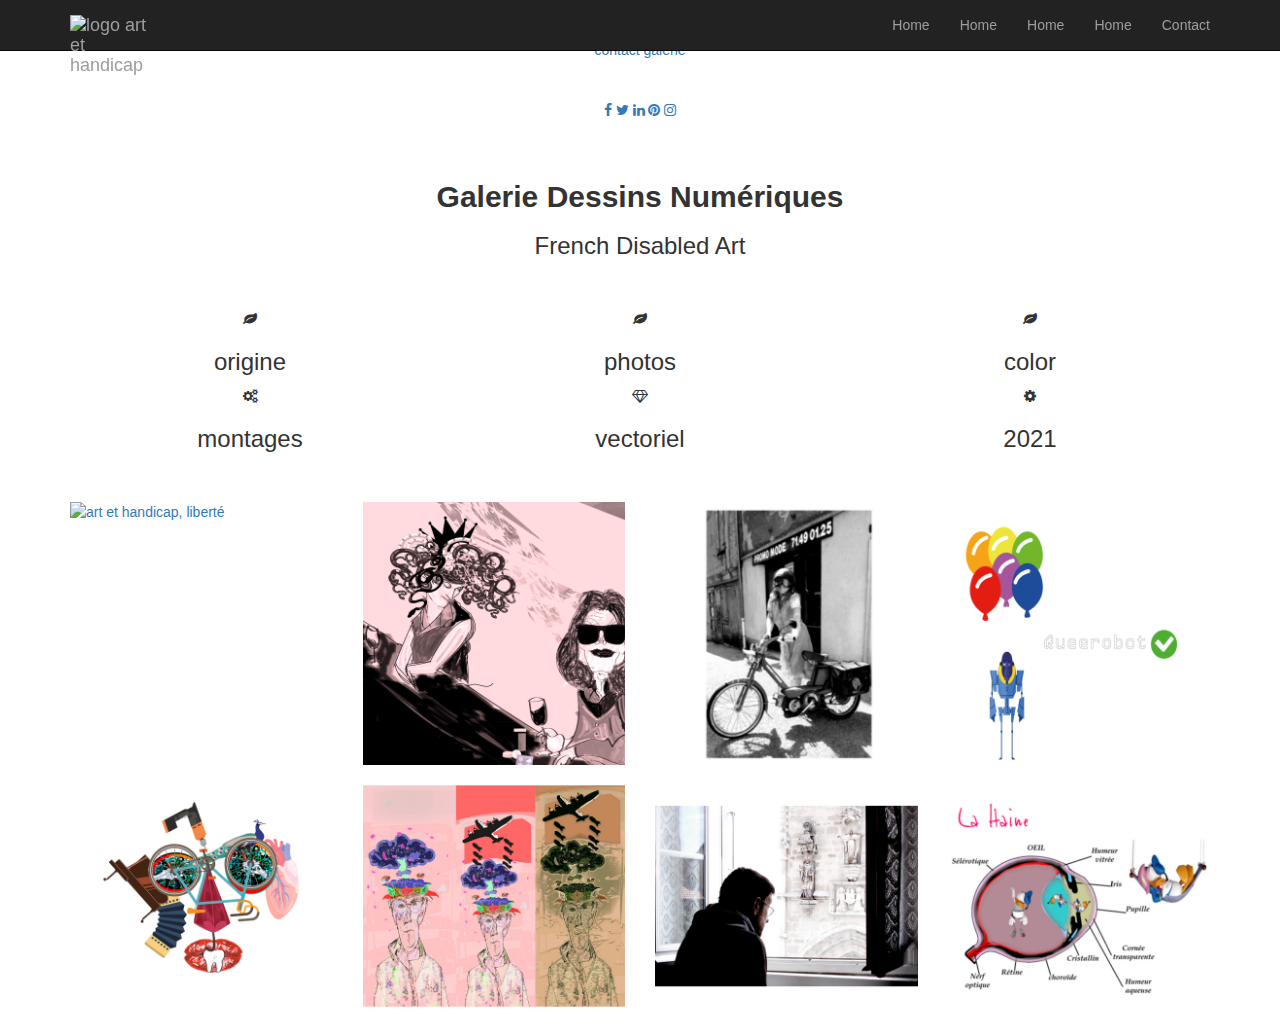
==== home/index.html @ 3c180d7a "first commit" ====
<!DOCTYPE html>
<html lang="fr">
<head>
    <meta charset="UTF-8">
    <meta http-equiv="X-UA-Compatible" content="IE=edge">
    <meta name="viewport" content="width=device-width, initial-scale=1.0">
    <link rel="stylesheet" href="/monWebSiteTeeShirt/css/styles.css">
    <link rel="shortcut icon" href="/monWebSiteTeeShirt/images/tK.png" alt="logo art Handicap">
    <!--font awesome cdn files-->
    <link rel="stylesheet" href="https://cdnjs.cloudflare.com/ajax/libs/font-awesome/4.7.0/css/font-awesome.min.css">
    <!--font awesome cdn files end-->
    <script src="/monWebSiteTeeShirt/js/jquery.ripples-min.js" type='text/javascript' defer></script>
 
    <script src="/monWebSiteTeeShirt/js/main.js" type="text/javascript" defer></script>
    <!-- Latest compiled and minified CSS -->
<link rel="stylesheet" href="https://maxcdn.bootstrapcdn.com/bootstrap/3.4.1/css/bootstrap.min.css">

<!-- jQuery library -->
<script src="https://ajax.googleapis.com/ajax/libs/jquery/3.5.1/jquery.min.js"></script>

<!-- Latest compiled JavaScript -->
<script src="https://maxcdn.bootstrapcdn.com/bootstrap/3.4.1/js/bootstrap.min.js"></script>
    <title>Tee shirt art et Handicap, Accueil</title>
</head>
<body>
    <!--NAVIGATION STARTS-->
    <nav class="navbar navbar-inverse navbar-fixed-top">
        <div class="container">
            <div class="navbar-header">
                <!--responsive button-->
                <button type="button" class="navbar-toggle" data-toggle="collapse" data-target="#navi">
                    <span class="icon-bar"></span>
                    <span class="icon-bar"></span>
                    <span class="icon-bar"></span>
                </button>
                <a href="" class="navbar-brand"><img src="/monWebSiteTeeShirt/images/tK.png" width="80" alt="logo art et handicap"></a>            </div>
            <div class="collapse navbar-collapse" id="navi">
                <!--navigation menus-->
                <ul class="nav navbar-nav navbar-right">
                    <li><a href="">Home</a></li>
                    <li><a href="">Home</a></li>
                    <li><a href="">Home</a></li>
                    <li><a href="">Home</a></li>
                    <li><a href="" class="contact">Contact</a></li>
            
               </ul>
               <!--navigation menus ends-->
            </div>
        </div>
    </nav>
    <!--navigation ends-->

    <!--slider section starts-->
    <section class="slider text-center" id="slider">
        <div class="slider-overlay">
            <div class="slider-content">
                <br>
                <br>
                <div class="text"></div>
                <div class="cta-div">
                    <a href="" class="btn1">contact</a>
                    <a href="" class="btn2">galerie</a>
                </div>
                <br><br>
                <div class="social-networks">
                    <a href="" class="fa fa-facebook"></a>
                    <a href="" class="fa fa-twitter"></a>
                    <a href="" class="fa fa-linkedin"></a>
                    <a href="" class="fa fa-pinterest"></a>
                    <a href="" class="fa fa-instagram"></a>
                </div>
            </div>
        </div>
    </section>
    <!--slider sections ends-->
    <!--Services markups-->
    <br><br>

    <section class="service-area" id="services">
        <div class="container">
            <div class="row">
                <div class="col-xs-12">
                    <div class="section-title text-center">
                        <h2><b>Galerie Dessins Numériques</b></h2>
                        <h3>
                            French Disabled Art
                        </h3>
                    </div>
                </div>
            </div><br><br>
            <div class="row" >
                <div class="col-md-4 col-sm-6 col-xs-12">
                    <div class="service-wrap text-center" >
                        <div class="service-icon">
                            <i class="fa fa-leaf"></i>
                        </div>
                        <h3>origine</h3>
                       
                    </div>
                </div>
                <div class="col-md-4 col-sm-6 col-xs-12">
                    <div class="service-wrap text-center" >
                        <div class="service-icon">
                            <i class="fa fa-leaf"></i>
                        </div>
                        <h3>photos</h3>
                       
                    </div>
                </div>
                <div class="col-md-4 col-sm-6 col-xs-12">
                    <div class="service-wrap text-center">
                        <div class="service-icon">
                            <i class="fa fa-leaf"></i>
                        </div>
                        <h3>color</h3>
                       
                    </div>
                </div>
            </div>
            <div class="row">
                <div class="col-md-4 col-sm-6 col-xs-12">
                    <div class="service-wrap text-center">
                        <div class="service-icon">
                            <i class="fa fa-cogs"></i>
                        </div>
                        <h3>montages</h3>
                        
                    </div>
                </div>
                <div class="col-md-4 col-sm-6 col-xs-12">
                    <div class="service-wrap text-center">
                        <div class="service-icon">
                            <i class="fa fa-diamond"></i>
                        </div>
                        <h3>vectoriel</h3>
                    
                    </div>
                </div>
                <div class="col-md-4 col-sm-6 col-xs-12">
                    <div class="service-wrap text-center">
                        <div class="service-icon">
                            <i class="fa fa-cog"></i>
                        </div>
                        <h3>2021</h3>
                   
                    </div>
                </div>
            </div>
        </div>
    </section>

<!--works markups-->
<br><br>
    <section class="work" id="works">
        <div class="container">
            <div class="row">
                <div class="col-md-3 col-sm-3  col-xs-3">
                    <div class="img-wrapper">
                        <a href="/monWebSiteTeeShirt/images/artHandicapLiberte.png">
                            <img src="/monWebSiteTeeShirt/images/artHandicapLiberte.png" class="img-responsive" alt="art et handicap, liberté">
                        </a>
                    </div>

                </div>
                <div class="col-md-3 col-sm-3  col-xs-3">
                    <div class="img-wrapper">
                        <a href="/images/nouveaux2021/artHandicapDiana.png">
                            <img src="/images/nouveaux2021/artHandicapDiana.png" class="img-responsive" alt="art et handicap, liberté">
                        </a>
                    </div>

                </div>
                <div class="col-md-3 col-sm-3  col-xs-3">
                    
                    <div class="img-wrapper">
                        <a href="/images/artHandicapConcoursMaurs.png">
                            <img src="/images/artHandicapConcoursMaurs.png" class="img-responsive" alt="art et handicap, liberté">
                        </a>
                    </div>
                </div>
                <div class="col-md-3 col-sm-3  col-xs-3">
                    <div class="img-wrapper">
                        <a href="/images/QUEEROBOT/artHandicapQueerRobot.png">
                            <img src="/images/QUEEROBOT/artHandicapQueerRobot.png" class="img-responsive" alt="art et handicap, liberté">
                        </a>
                    </div>

                </div>
            </div>
            <div class="row">
                <div class="col-md-3 col-sm-3  col-xs-3">
                    <div class="img-wrapper">
                        <a href="/images/artHandicapIdentite.png">
                            <img src="/images/artHandicapIdentite.png" class="img-responsive" alt="art et handicap, liberté">
                        </a>
                    </div>

                </div>
                <div class="col-md-3 col-sm-3  col-xs-3">
                    <div class="img-wrapper">
                        <a href="/images/nouveaux2021/artHandicapRumsfield.png">
                            <img src="/images/nouveaux2021/artHandicapRumsfield.png" class="img-responsive" alt="art et handicap, liberté">
                        </a>
                    </div>

                </div>
                <div class="col-md-3 col-sm-3  col-xs-3">
                    
                    <div class="img-wrapper">
                        <a href="/images/artHandicapConcoursMaursMeditation.png">
                            <img src="/images/artHandicapConcoursMaursMeditation.png" class="img-responsive" alt="art et handicap, liberté">
                        </a>
                    </div>
                </div>
                <div class="col-md-3 col-sm-3  col-xs-3">
                    <div class="img-wrapper">
                        <a href="/images/lahaine/artHandicapLaHaine.png">
                            <img src="/images/lahaine/artHandicapLaHaine.png" class="img-responsive" alt="art et handicap, liberté">
                        </a>
                    </div>

                </div>
            </div>
        </div>
    </section>



    <script src="/monWebSiteTeeShirt/js/typed.min.js" type="text/javascript" ></script>

</body>
</html>
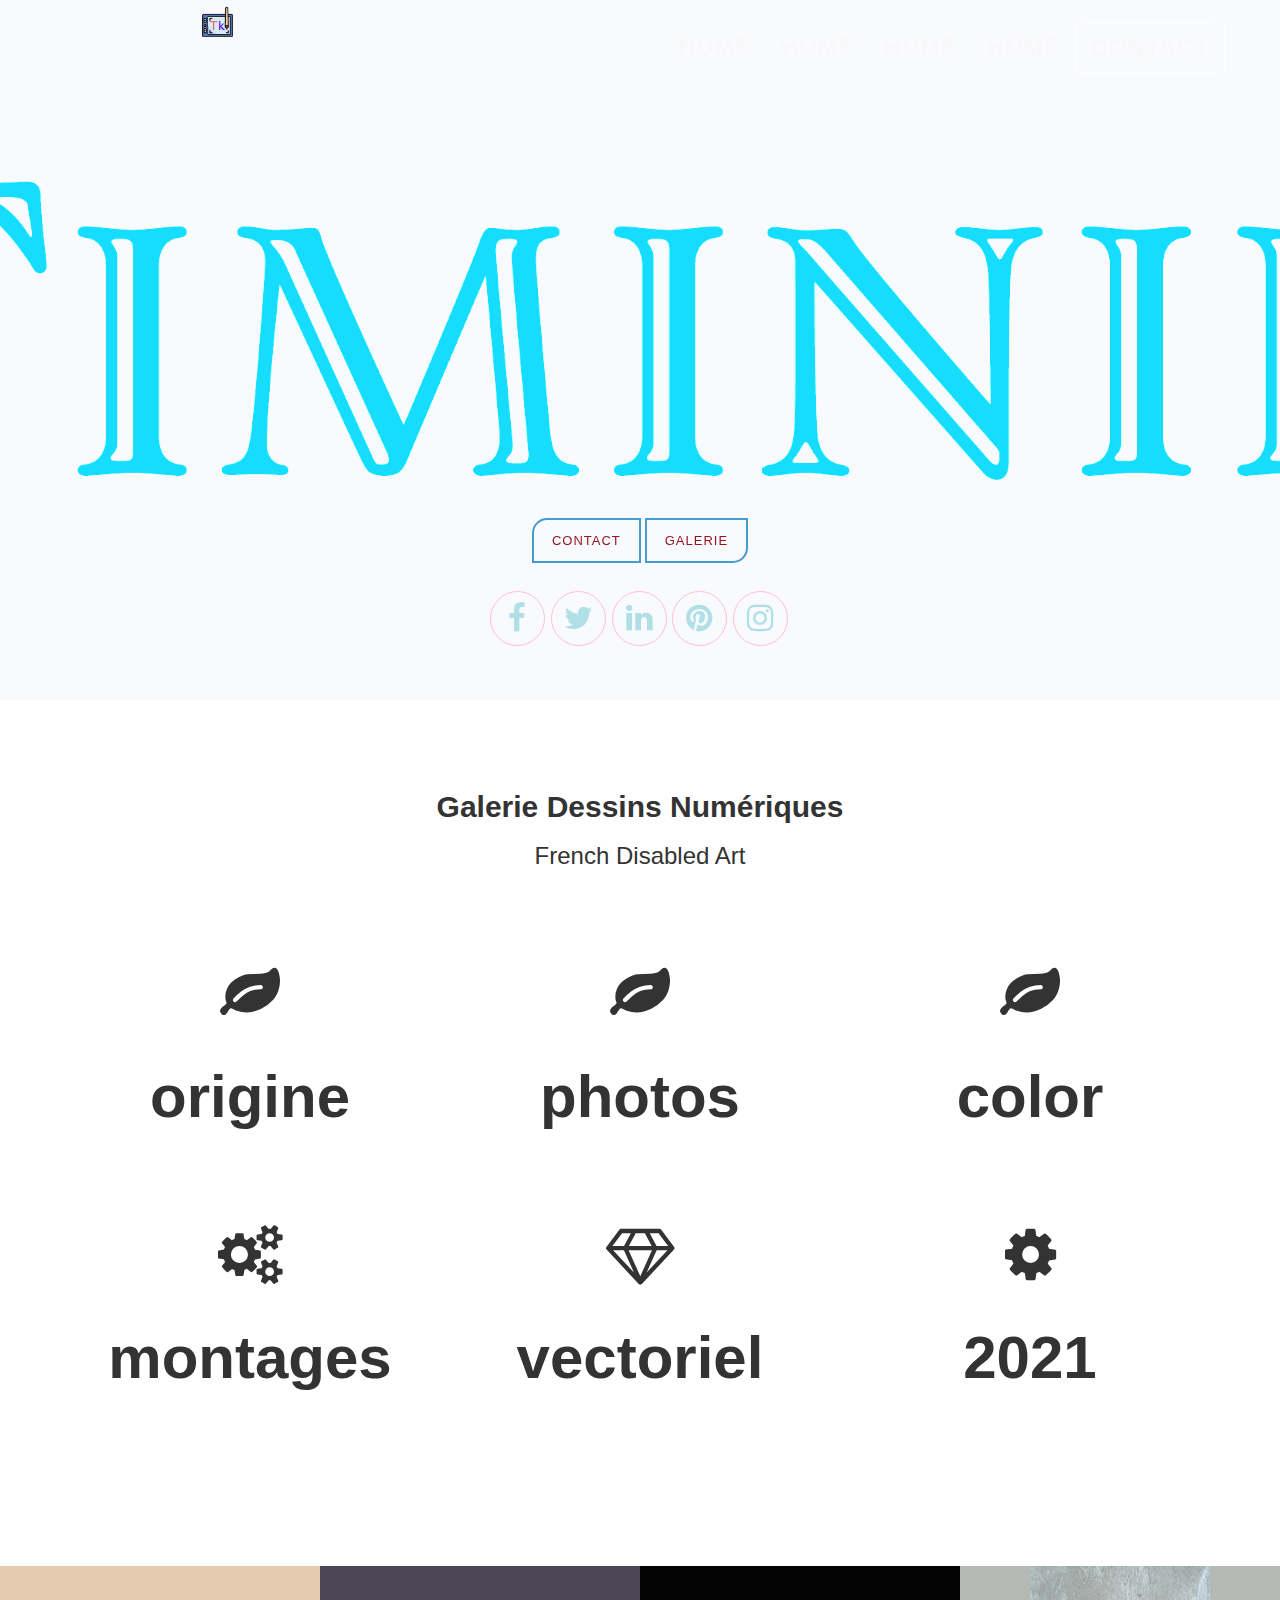
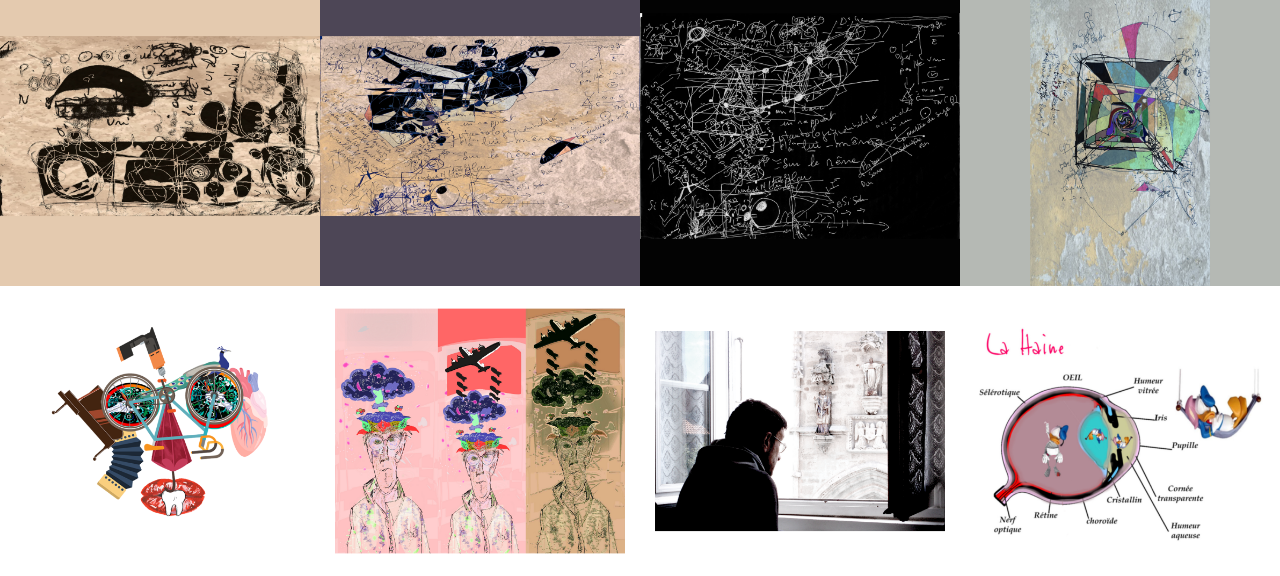
==== commit 4b9dc40d: "zomm photo" ====
--- a/home/index.html
+++ b/home/index.html
@@ -4,14 +4,14 @@
     <meta charset="UTF-8">
     <meta http-equiv="X-UA-Compatible" content="IE=edge">
     <meta name="viewport" content="width=device-width, initial-scale=1.0">
-    <link rel="stylesheet" href="/monWebSiteTeeShirt/css/styles.css">
-    <link rel="shortcut icon" href="/monWebSiteTeeShirt/images/tK.png" alt="logo art Handicap">
+    <link rel="stylesheet" href="/css/styles.css">
+    <link rel="shortcut icon" href="/images/tK.png" alt="logo art Handicap">
     <!--font awesome cdn files-->
     <link rel="stylesheet" href="https://cdnjs.cloudflare.com/ajax/libs/font-awesome/4.7.0/css/font-awesome.min.css">
     <!--font awesome cdn files end-->
-    <script src="/monWebSiteTeeShirt/js/jquery.ripples-min.js" type='text/javascript' defer></script>
+    <script src="/js/jquery.ripples-min.js" type='text/javascript' defer></script>
  
-    <script src="/monWebSiteTeeShirt/js/main.js" type="text/javascript" defer></script>
+    <script src="/js/main.js" type="text/javascript" defer></script>
     <!-- Latest compiled and minified CSS -->
 <link rel="stylesheet" href="https://maxcdn.bootstrapcdn.com/bootstrap/3.4.1/css/bootstrap.min.css">
 
@@ -33,7 +33,7 @@
                     <span class="icon-bar"></span>
                     <span class="icon-bar"></span>
                 </button>
-                <a href="" class="navbar-brand"><img src="/monWebSiteTeeShirt/images/tK.png" width="80" alt="logo art et handicap"></a>            </div>
+                <a href="" class="navbar-brand"><img src="/images/tK.png" width="80" alt="logo art et handicap"></a>            </div>
             <div class="collapse navbar-collapse" id="navi">
                 <!--navigation menus-->
                 <ul class="nav navbar-nav navbar-right">
@@ -150,22 +150,22 @@
     </section>
 
 <!--works markups-->
-<br><br>
-    <section class="work" id="works">
-        <div class="container">
-            <div class="row">
-                <div class="col-md-3 col-sm-3  col-xs-3">
-                    <div class="img-wrapper">
-                        <a href="/monWebSiteTeeShirt/images/artHandicapLiberte.png">
-                            <img src="/monWebSiteTeeShirt/images/artHandicapLiberte.png" class="img-responsive" alt="art et handicap, liberté">
-                        </a>
-                    </div>
-
-                </div>
-                <div class="col-md-3 col-sm-3  col-xs-3">
-                    <div class="img-wrapper">
-                        <a href="/images/nouveaux2021/artHandicapDiana.png">
-                            <img src="/images/nouveaux2021/artHandicapDiana.png" class="img-responsive" alt="art et handicap, liberté">
+
+    <section class="work" id="works"><br><br><br><br><br>
+        <div class="container-fluid">
+            <div class="row no-gutters">
+                <div class="col-md-3 col-sm-3  col-xs-3">
+                    <div class="img-wrapper">
+                        <a href="/images/origine/artHandicapSmurf.png">
+                            <img src="/images/origine/artHandicapSmurf.png" class="img-responsive" alt="art et handicap, liberté">
+                        </a>
+                    </div>
+
+                </div>
+                <div class="col-md-3 col-sm-3  col-xs-3">
+                    <div class="img-wrapper">
+                        <a href="/images/origine/artHandicapGraff.png">
+                            <img src="/images/origine/artHandicapGraff.png" class="img-responsive" alt="art et handicap, liberté">
                         </a>
                     </div>
 
@@ -173,15 +173,15 @@
                 <div class="col-md-3 col-sm-3  col-xs-3">
                     
                     <div class="img-wrapper">
-                        <a href="/images/artHandicapConcoursMaurs.png">
-                            <img src="/images/artHandicapConcoursMaurs.png" class="img-responsive" alt="art et handicap, liberté">
-                        </a>
-                    </div>
-                </div>
-                <div class="col-md-3 col-sm-3  col-xs-3">
-                    <div class="img-wrapper">
-                        <a href="/images/QUEEROBOT/artHandicapQueerRobot.png">
-                            <img src="/images/QUEEROBOT/artHandicapQueerRobot.png" class="img-responsive" alt="art et handicap, liberté">
+                        <a href="/images/origine/artHandicapNoir.png">
+                            <img src="/images/origine/artHandicapNoir.png" class="img-responsive" alt="art et handicap, liberté">
+                        </a>
+                    </div>
+                </div>
+                <div class="col-md-3 col-sm-3  col-xs-3">
+                    <div class="img-wrapper">
+                        <a href="/images/origine/artHandicapReve.png">
+                            <img src="/images/origine/artHandicapReve.png" class="img-responsive" alt="art et handicap, liberté">
                         </a>
                     </div>
 
--- a/css/styles.css
+++ b/css/styles.css
@@ -0,0 +1,344 @@
+/*====================
+basic properties starts
+====================*/
+
+*
+{
+    margin: 0;
+    padding: 0;
+}
+/*====================
+basic properties ends
+====================*/
+
+/*====================
+navigations starts
+====================*/
+/*--menus--*/
+.navbar{
+    padding: 22px 0px;
+    
+    border-bottom: none !important;
+}
+.navbar-brand img{
+    WIDTH: 6%;
+    POSITION: absolute;
+    LEFT: 14%;
+    TOP: -17%;
+}
+.navbar ul li a
+{
+    color: rgb(248, 248, 248) !important;
+    text-transform: uppercase;
+    font-weight: 600;
+    letter-spacing: 1px;
+    font-size: 23px;
+    transition: all 0.5s ease-in;
+}
+.navbar ul li a:hover
+{
+color: deeppink !important;
+}
+.navbar-toggle{
+    border: 1px solid white !important;
+    transition: all 0.5s ease-in;
+}
+.navbar-toggle:hover{
+    background-color: deeppink !important;
+}
+.navbar-inverse .navbar-collapse{
+    border-color: transparent !important;
+}
+.contact{
+    border: 1px rgb(255, 254, 254) solid;
+    border-radius: 10%;
+}
+.navbar ul li .contact:hover{
+    background-color: rgb(172, 23, 172) !important;
+    color: wheat !important;
+    border: 1px dashed rgb(255, 0, 0);
+    transition: all 1s ease-in-out;
+}
+.navbar-inverse{
+    background-color: transparent !important;
+}
+/*====================
+navigation ends
+====================*/
+/*====================
+navigation with bgcolor
+====================*/
+.secondary{
+    background-color: rgba(142, 217, 236, 0.596) !important;
+    color:aliceblue !important ;
+    transition: all 1s ease-in-out;
+}
+.third{
+    background-color: rgba(6, 126, 156, 0.952) !important;
+    color:aliceblue !important ;
+    transition: all 1s ease-in-out;
+}
+/*====================
+sliders starts
+====================*/
+.slider{
+    width: 100%;
+    height: 700px;
+    background-image: url(../images/marqueTraansparentBleu.png);
+    background-size: cover;
+    background-position: center;
+}
+.slider-overlay{
+    width: 100%;
+    height: 100%;
+    background: rgba(128, 155, 231, 0.05);
+    position: relative;
+}
+.slider-content{
+    position: absolute;
+    top: 70%;
+    width: 100%;
+}
+.icons .fa{
+    font-size: 39px;
+    margin-right: 7px;
+}
+.cta-div{
+    
+}
+.btn1{
+    padding: 13px 18px;
+    background-color: transparent;
+    color: rgb(150, 18, 29);
+    text-transform: uppercase;
+    letter-spacing: 1px;
+    font-size: 13px;
+    border: 2px solid rgb(70, 156, 206);
+    border-top-left-radius: 15px;
+    transition: all 0.5s ease-in-out;
+}
+.btn1:hover{
+    text-decoration: none;
+    color: white;
+    background-color: skyblue;
+    border: 3px dashed deepskyblue;
+}
+
+.btn2{
+    padding: 13px 18px;
+    background-color: transparent;
+    color: rgb(150, 18, 29);
+    text-transform: uppercase;
+    letter-spacing: 1px;
+    font-size: 13px;
+    border: 2px solid rgb(70, 156, 206);
+    border-bottom-right-radius: 15px;
+    transition: all 0.5s ease-in-out;
+
+}
+.btn2:hover{
+    text-decoration: none;
+    color: white;
+    background-color: skyblue;
+    border: 3px dashed deepskyblue;
+}
+.social-networks a.fa{
+    border: 1px solid pink;
+    padding: 10px;
+    color: powderblue;
+    width: 55px;
+    height: 55px;
+    border-radius: 50%;
+    text-decoration: none;
+    margin-right: 2px;
+    font-size: 31px;
+}
+.social-networks a.fa:hover{
+    background-color:royalblue ;
+    color: silver;
+    border: 1px dashed royalblue;
+    transition: all 1.5s ease-in-out;
+
+}
+
+/* slider presentation galerie*/
+.service-area{
+    margin-top: 30px;
+}
+.service-area p{
+    margin-bottom: -5px;
+}
+
+.service-wrap{
+    box-shadow: 0, 0, 10, rgba(0, 0, 0, 0.2 );
+    overflow: hidden;
+    padding: 25px 35px;
+    position: relative;
+    transition: all 0.5s ease 0s;
+    z-index: 9;
+    margin-top: 20px;
+}
+.service-wrap::before, .service-wrap::after
+{
+    content: "";
+    height: 300%;
+    position: absolute;
+    transform: rotate(45deg);
+    width: 120%;
+    z-index: -9;
+    transition: all 1.5s ease-in-out ;
+    opacity: 0;
+    background-image: url(/images/origine/2015.png);
+}
+.service-wrap::before{
+    top: -37px;
+    left: 100%;
+}
+.service-wrap:hover:before{
+    
+    left: -27px;
+    opacity: 1;
+}
+.service-wrap::after{
+    right: 100%;
+    bottom: -37px;
+}
+.service-wrap:hover:after{
+    right: -27px;
+    opacity: 1;
+}
+/*
+#origine{
+    box-shadow: 0, 0, 10, rgba(0, 0, 0, 0.2 );
+    overflow: hidden;
+    padding: 25px 35px;
+    position: relative;
+    transition: all 0.5s ease 0s;
+    z-index: 9;
+    margin-top: 20px;
+}
+#origine::before, #origine::after
+{
+    content: "";
+    height: 300%;
+    position: absolute;
+    transform: rotate(45deg);
+    width: 120%;
+    z-index: -9;
+    transition: all 0.5s;
+    opacity: 0;
+    background-image: url(/images/origine/2015.png);
+}
+#origine::before{
+    top: -37px;
+    left: 100%;
+}
+#origine:hover:before{
+    
+    left: -27px;
+    opacity: 1;
+}
+#origine::after{
+    right: 100%;
+    bottom: -37px;
+}
+#origine:hover:after{
+    right: -27px;
+    opacity: 1;
+}
+
+#premiers{
+    box-shadow: 0, 0, 10, rgba(0, 0, 0, 0.2 );
+    overflow: hidden;
+    padding: 25px 35px;
+    position: relative;
+    transition: all 0.5s ease 0s;
+    z-index: 10;
+    margin-top: 20px;
+}
+#premiers::before, #origine::after
+{
+    content: "";
+    height: 300%;
+    position: absolute;
+    transform: rotate(45deg);
+    width: 120%;
+    z-index: -10;
+    transition: all 0.5s;
+    opacity: 0;
+    background-image: url(/images/premiers/QUETEGALLERIE.png);
+}
+#premiers::before{
+    top: -37px;
+    left: 100%;
+}
+#premiers:hover:before{
+    
+    left: -27px;
+    opacity: 1;
+}
+#premiers::after{
+    right: 100%;
+    bottom: -37px;
+}
+#premiers:hover:after{
+    right: -27px;
+    opacity: 1;
+}*/
+
+
+
+
+.service-wrap:hover{
+    color: rgb(8, 8, 8);
+}
+.service-wrap:h3{
+    color: rgb(3, 0, 0);
+}
+.service-wrap:hover h3{
+    color: rgb(10, 10, 10);
+}
+.service-wrap:hover h3:after{
+    background-color: rgb(252, 251, 250);
+}
+.service-icon i{
+    font-size: 60px;
+    margin-bottom: 20px;
+    transition: all 0.5s;
+}
+.service-wrap:hover .service-icon i{
+    transform: rotate(360deg);
+
+}
+.service-wrap h3{
+    font-size: 60px;
+    font-weight: 700;
+    padding-bottom: 15px;
+    position: relative;
+}
+.service-wrap p{
+    font-size: 25px;
+    margin-bottom: 0;
+    color: whitesmoke;
+}
+
+/*----------works styles-----------*/
+.work{
+    margin-top: 25px;
+}
+.row.no-gutters [class*=col-]
+{
+    padding-left: 0;
+    padding-right: 0;
+}
+.img-wrapper{
+    overflow: hidden;
+}
+.img-wrapper img{
+    transition: transform 0.5s ease;
+    width: 100%;
+}
+.img-wrapper img:hover{
+    transform: scale(1.5);
+    cursor: zoom-out;
+}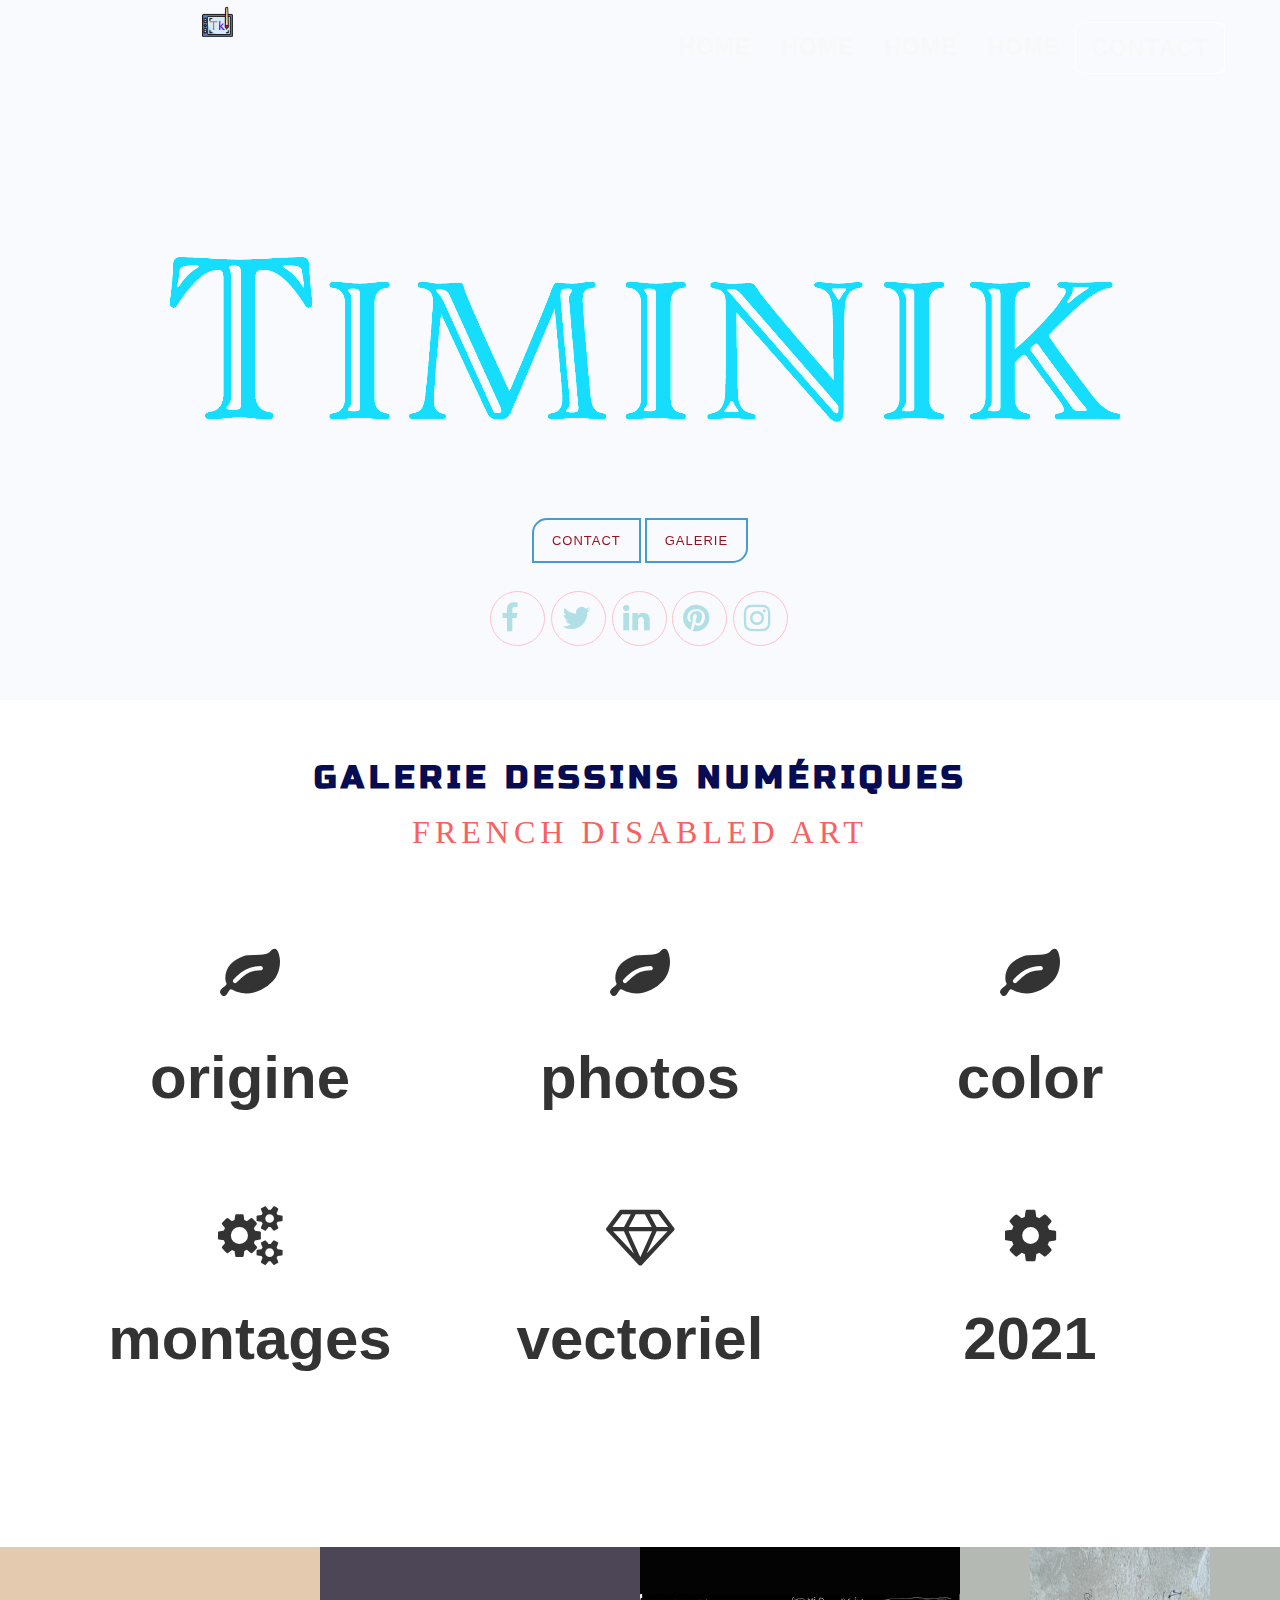
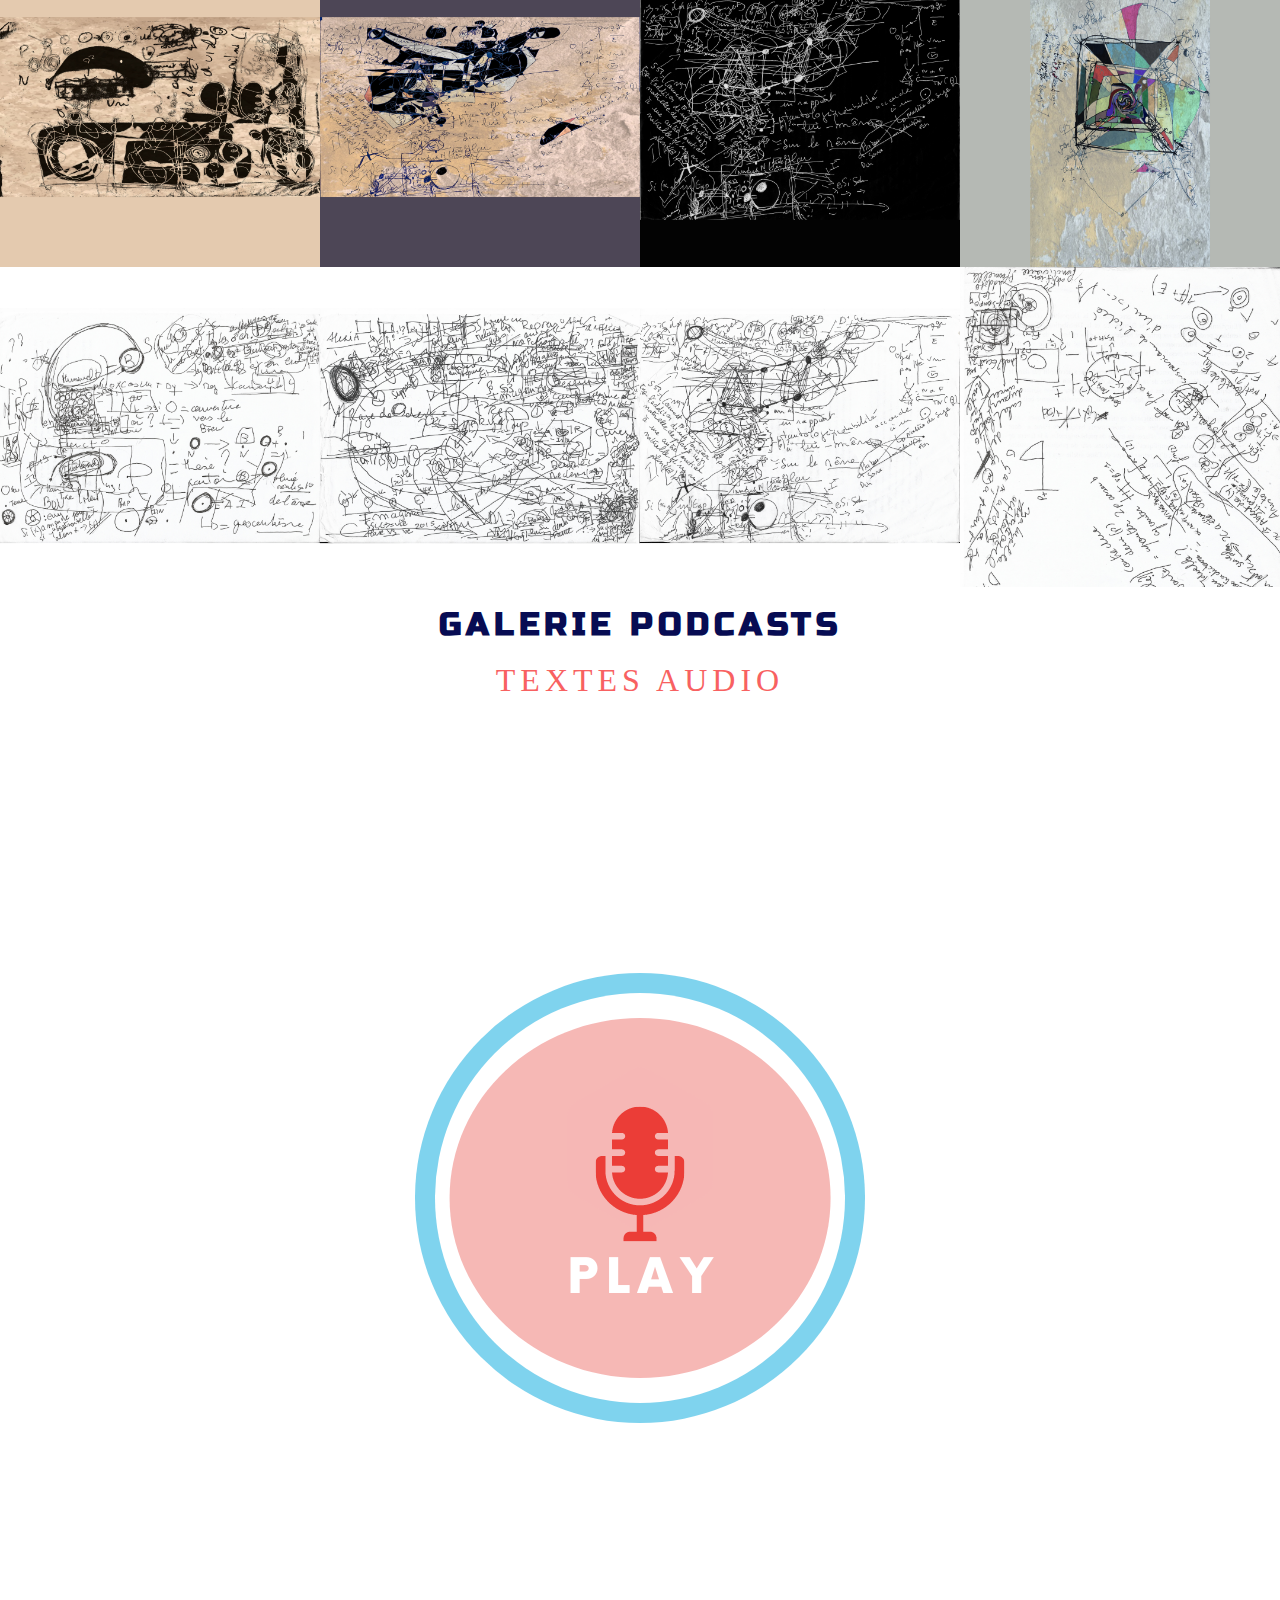
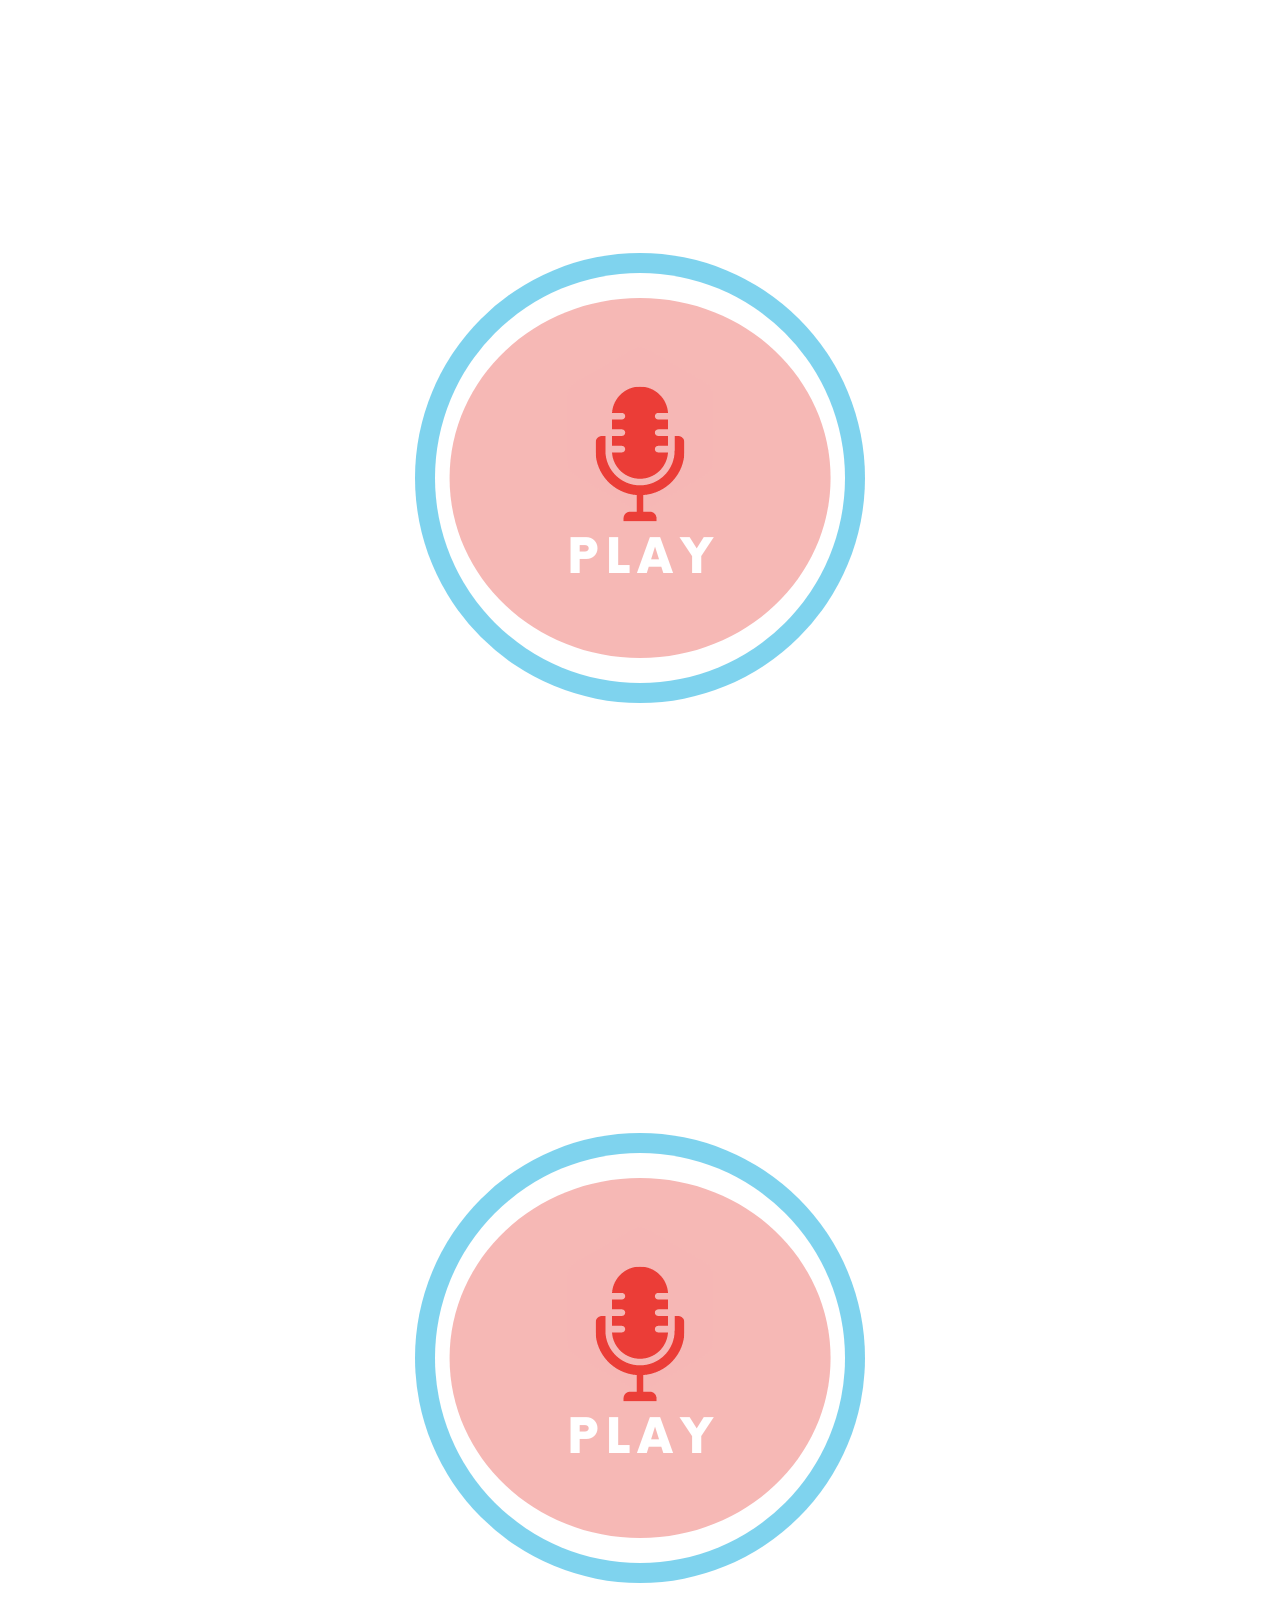
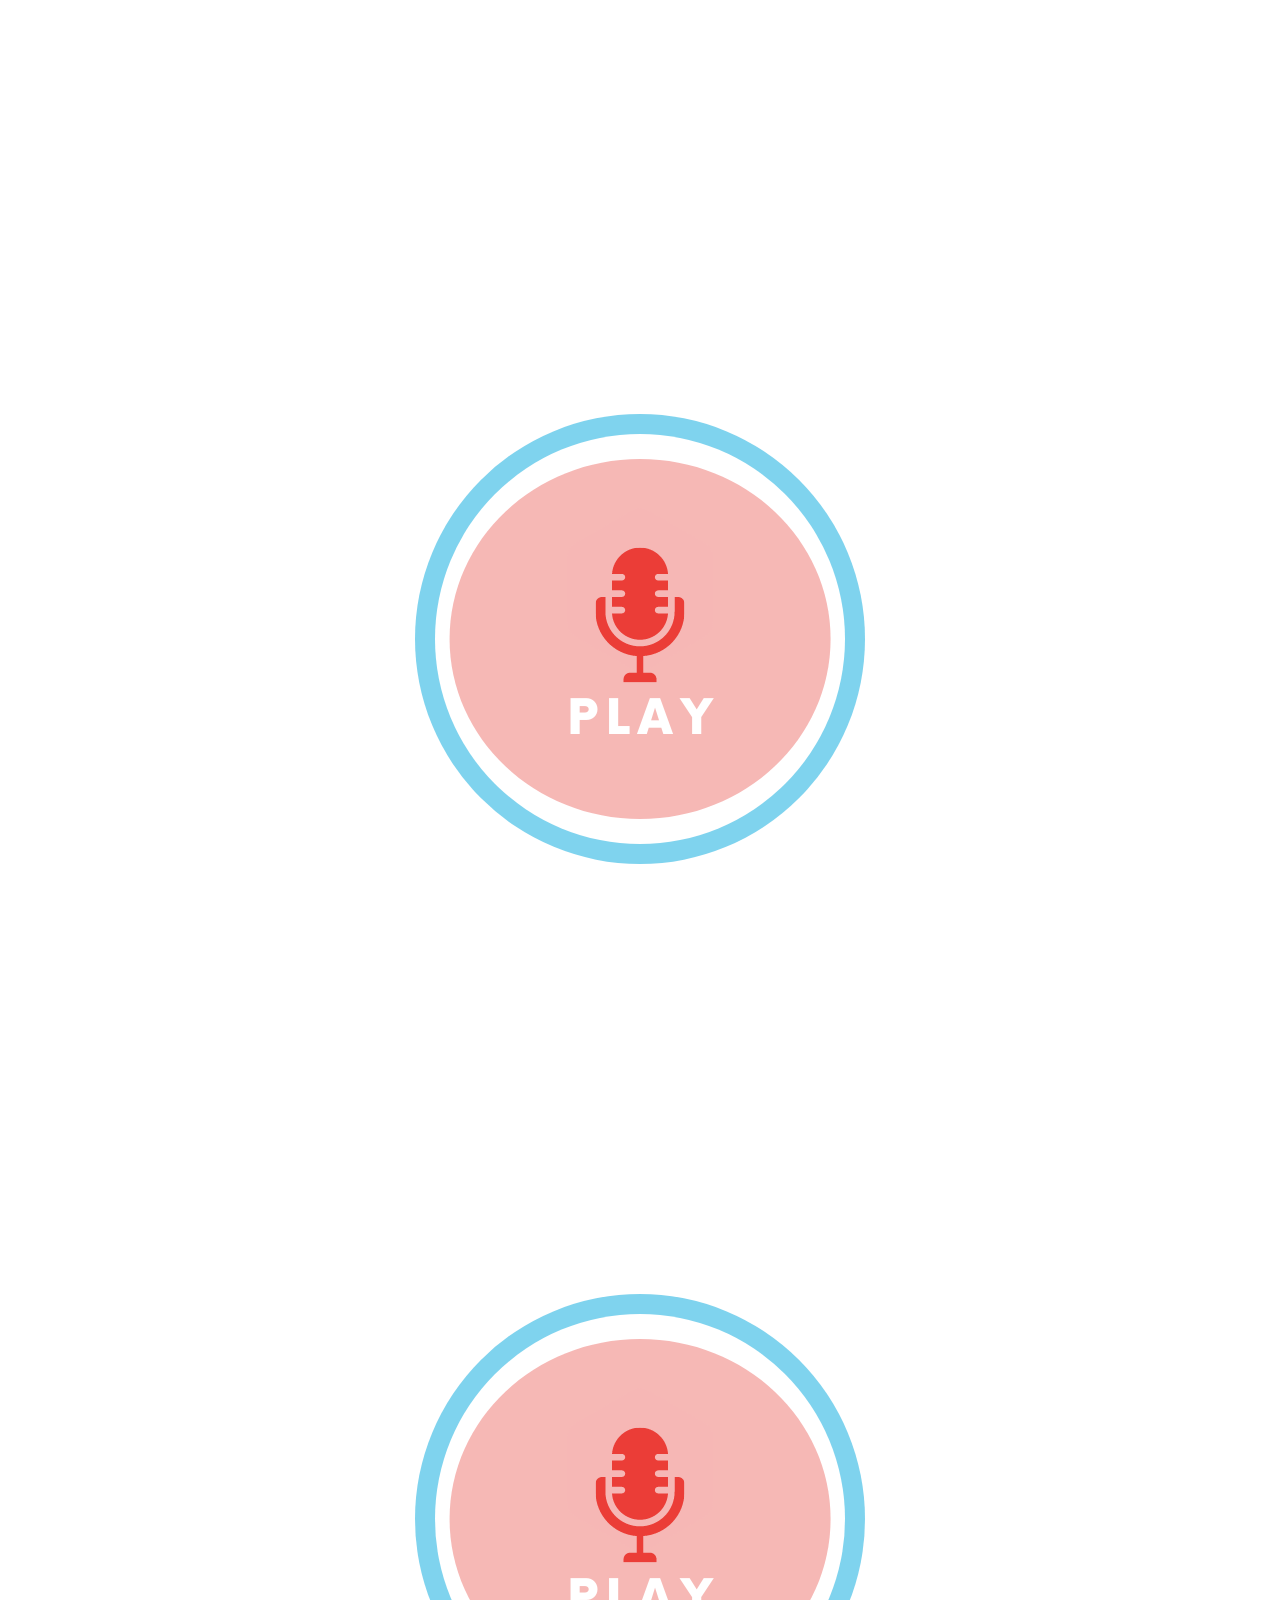
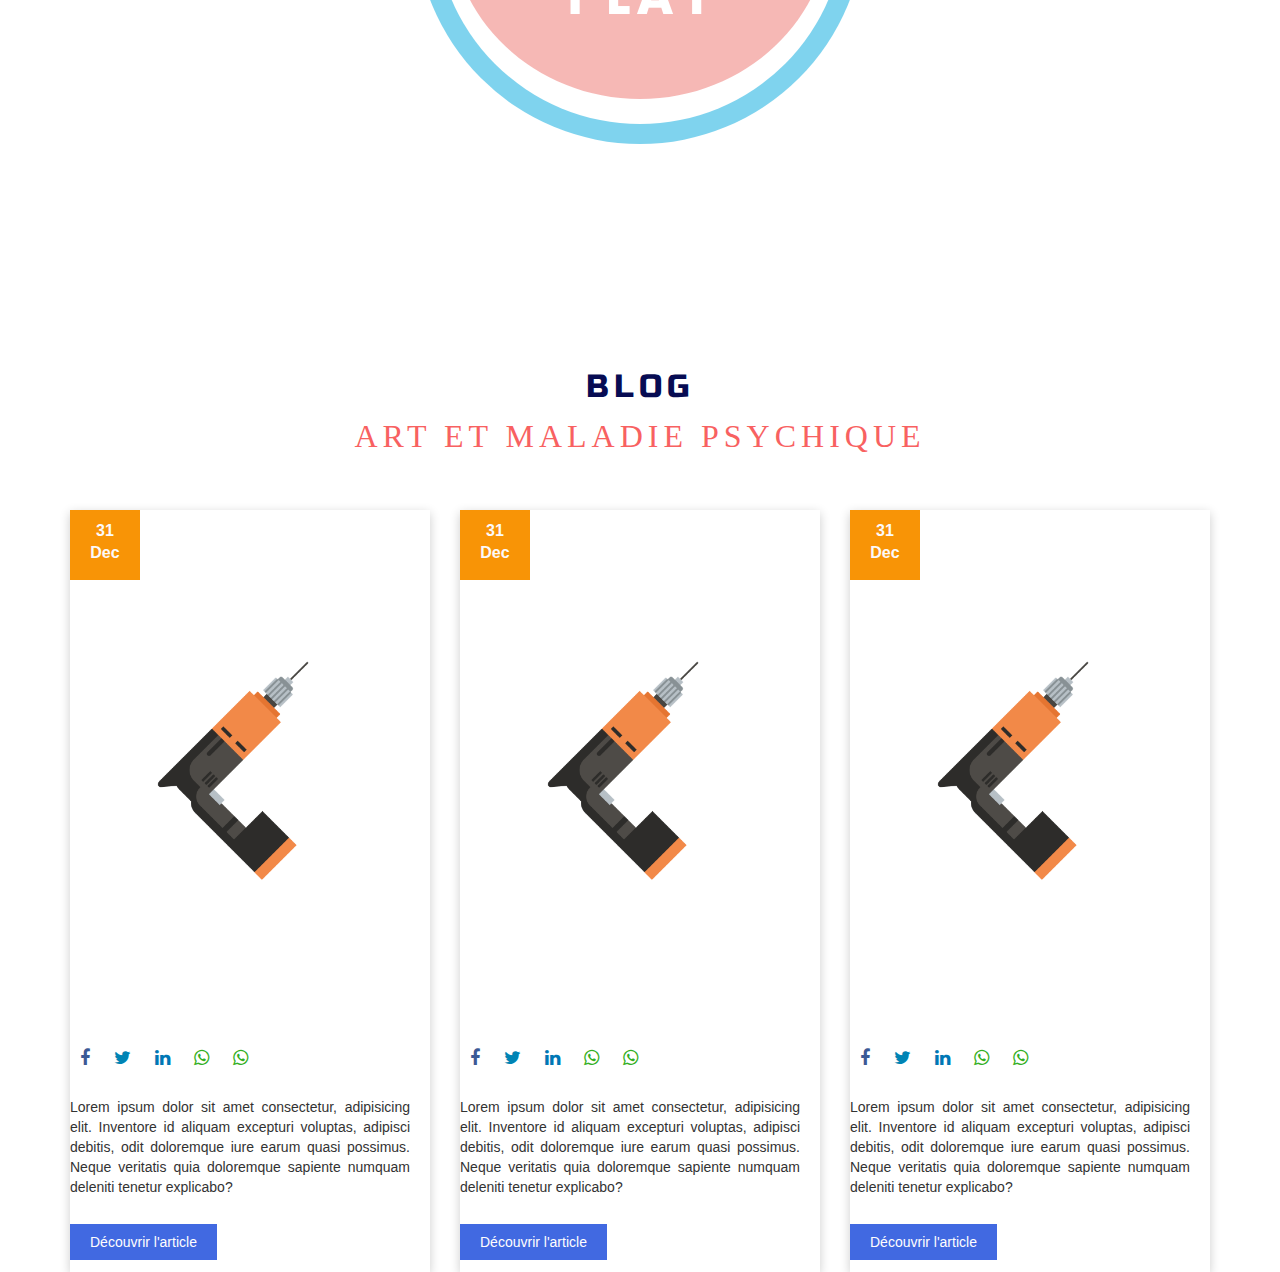
==== commit 9990d4dc: "landingpage" ====
--- a/home/index.html
+++ b/home/index.html
@@ -6,20 +6,36 @@
     <meta name="viewport" content="width=device-width, initial-scale=1.0">
     <link rel="stylesheet" href="/css/styles.css">
     <link rel="shortcut icon" href="/images/tK.png" alt="logo art Handicap">
+    <!--font google starts link-->
+    <link rel="preconnect" href="https://fonts.googleapis.com">
+    <link rel="preconnect" href="https://fonts.gstatic.com" crossorigin>
+    <link href="https://fonts.googleapis.com/css2?family=Russo+One&display=swap" rel="stylesheet">
+    <!--font google end link-->
     <!--font awesome cdn files-->
     <link rel="stylesheet" href="https://cdnjs.cloudflare.com/ajax/libs/font-awesome/4.7.0/css/font-awesome.min.css">
     <!--font awesome cdn files end-->
     <script src="/js/jquery.ripples-min.js" type='text/javascript' defer></script>
- 
+    <script src="/js/typed.min.js" type="text/javascript" defer ></script>
     <script src="/js/main.js" type="text/javascript" defer></script>
     <!-- Latest compiled and minified CSS -->
 <link rel="stylesheet" href="https://maxcdn.bootstrapcdn.com/bootstrap/3.4.1/css/bootstrap.min.css">
-
+<!--min css carousselle video audio
+<link rel="stylesheet" href="../css/owl.carousel.min.css">
+
+<link rel="stylesheet" href="../css/owl.theme.default.min.css" type="text/css">
+fin mn css carousselle video audio-->
+<!--script carousselle-->
+
+<script src="../js/owl.carousel.min.js" type="text/javascript"></script>
+<!--magnific popup css files-->
+<link rel="stylesheet" href="/css/magnific-popup.css" type="text/css">
 <!-- jQuery library -->
 <script src="https://ajax.googleapis.com/ajax/libs/jquery/3.5.1/jquery.min.js"></script>
 
 <!-- Latest compiled JavaScript -->
 <script src="https://maxcdn.bootstrapcdn.com/bootstrap/3.4.1/js/bootstrap.min.js"></script>
+<!--magnific popup js files-->
+<script src="/js/jquery.magnific-popup.min.js" type="text/javascript"></script>
     <title>Tee shirt art et Handicap, Accueil</title>
 </head>
 <body>
@@ -33,7 +49,8 @@
                     <span class="icon-bar"></span>
                     <span class="icon-bar"></span>
                 </button>
-                <a href="" class="navbar-brand"><img src="/images/tK.png" width="80" alt="logo art et handicap"></a>            </div>
+                <a href="" class="navbar-brand"><img src="/images/tK.png" width="80" alt="logo art et handicap"></a>            
+            </div>
             <div class="collapse navbar-collapse" id="navi">
                 <!--navigation menus-->
                 <ul class="nav navbar-nav navbar-right">
@@ -51,8 +68,10 @@
     <!--navigation ends-->
 
     <!--slider section starts-->
-    <section class="slider text-center" id="slider">
-        <div class="slider-overlay">
+    <section class="slider img-center" id="slider">
+        
+       
+        <div class="slider-overlay ">
             <div class="slider-content">
                 <br>
                 <br>
@@ -70,7 +89,8 @@
                     <a href="" class="fa fa-instagram"></a>
                 </div>
             </div>
-        </div>
+        
+        </div> 
     </section>
     <!--slider sections ends-->
     <!--Services markups-->
@@ -81,8 +101,8 @@
             <div class="row">
                 <div class="col-xs-12">
                     <div class="section-title text-center">
-                        <h2><b>Galerie Dessins Numériques</b></h2>
-                        <h3>
+                        <h2 class="dessinsTitre"><b>Galerie Dessins Numériques</b></h2>
+                        <h3 class="dessinsSousTitre">
                             French Disabled Art
                         </h3>
                     </div>
@@ -156,7 +176,7 @@
             <div class="row no-gutters">
                 <div class="col-md-3 col-sm-3  col-xs-3">
                     <div class="img-wrapper">
-                        <a href="/images/origine/artHandicapSmurf.png">
+                        <a href="/images/origine/artHandicapSmurf.png" title="one">
                             <img src="/images/origine/artHandicapSmurf.png" class="img-responsive" alt="art et handicap, liberté">
                         </a>
                     </div>
@@ -187,19 +207,19 @@
 
                 </div>
             </div>
-            <div class="row">
-                <div class="col-md-3 col-sm-3  col-xs-3">
-                    <div class="img-wrapper">
-                        <a href="/images/artHandicapIdentite.png">
-                            <img src="/images/artHandicapIdentite.png" class="img-responsive" alt="art et handicap, liberté">
-                        </a>
-                    </div>
-
-                </div>
-                <div class="col-md-3 col-sm-3  col-xs-3">
-                    <div class="img-wrapper">
-                        <a href="/images/nouveaux2021/artHandicapRumsfield.png">
-                            <img src="/images/nouveaux2021/artHandicapRumsfield.png" class="img-responsive" alt="art et handicap, liberté">
+            <div class="row no-gutters">
+                <div class="col-md-3 col-sm-3  col-xs-3">
+                    <div class="img-wrapper">
+                        <a href="/images/origine/artHandicapnimp1.png">
+                            <img src="/images/origine/artHandicapnimp1.png" class="img-responsive" alt="art et handicap, liberté">
+                        </a>
+                    </div>
+
+                </div>
+                <div class="col-md-3 col-sm-3  col-xs-3">
+                    <div class="img-wrapper">
+                        <a href="/images/origine/artHandicapnimp2.png">
+                            <img src="/images/origine/artHandicapnimp2.png" class="img-responsive" alt="art et handicap, liberté">
                         </a>
                     </div>
 
@@ -207,15 +227,15 @@
                 <div class="col-md-3 col-sm-3  col-xs-3">
                     
                     <div class="img-wrapper">
-                        <a href="/images/artHandicapConcoursMaursMeditation.png">
-                            <img src="/images/artHandicapConcoursMaursMeditation.png" class="img-responsive" alt="art et handicap, liberté">
-                        </a>
-                    </div>
-                </div>
-                <div class="col-md-3 col-sm-3  col-xs-3">
-                    <div class="img-wrapper">
-                        <a href="/images/lahaine/artHandicapLaHaine.png">
-                            <img src="/images/lahaine/artHandicapLaHaine.png" class="img-responsive" alt="art et handicap, liberté">
+                        <a href="/images/origine/artHandicapnimp3.png">
+                            <img src="/images/origine/artHandicapnimp3.png" class="img-responsive" alt="art et handicap, liberté">
+                        </a>
+                    </div>
+                </div>
+                <div class="col-md-3 col-sm-3  col-xs-3">
+                    <div class="img-wrapper">
+                        <a href="/images/origine/artHandicapnimp4.png">
+                            <img src="/images/origine/artHandicapnimp4.png" class="img-responsive" alt="art et handicap, liberté">
                         </a>
                     </div>
 
@@ -226,7 +246,192 @@
 
 
 
-    <script src="/monWebSiteTeeShirt/js/typed.min.js" type="text/javascript" ></script>
+
+<!--video starts-->
+<div class="section-title text-center">
+    <h2 class="dessinsTitre"><b>Galerie Podcasts</b></h2>
+    <h3 class="dessinsSousTitre">
+       Textes Audio
+    </h3>
+</div>
+<section class="video-area" id="video ">
+    <h2 class="videoTitre">Viens voir la haine</h2>
+    <div id="color_overlay" class="color-overlay">
+        <div class="video-container">
+            <div id="player"></div>
+            <div class="video-mask"></div>
+        </div>
+        <div class="container">
+            <div class="row">
+                <div class="col-md-12 text-center">
+                    <div class="video-mask">
+                        <a href="/audio/viensVoirLaHaineCANVA.mp4" class="play"></a>
+                    </div>
+                </div>
+            </div>
+        </div>
+    </div>
+    
+</section>
+<section class="video-area1" id="video ">
+    <h2 class="videoTitre">Mortelle interlude</h2>
+    <div id="color_overlay" class="color-overlay">
+        <div class="video-container1">
+            <div id="player"></div>
+            <div class="video-mask"></div>
+        </div>
+        <div class="container">
+            <div class="row">
+                <div class="col-md-12 text-center">
+                    <div class="video-mask">
+                        <a href="/audio/interludeMusiqueFab Audio_2.mp4" class="play"></a>
+                    </div>
+                </div>
+            </div>
+        </div>
+    </div>
+    
+</section>
+<section class="video-area2" id="video ">
+    <h2 class="videoTitre">LA POTION DU DOCTEUR</h2>
+    <div id="color_overlay" class="color-overlay">
+        <div class="video-container2">
+            <div id="player"></div>
+            <div class="video-mask"></div>
+        </div>
+        <div class="container">
+            <div class="row">
+                <div class="col-md-12 text-center">
+                    <div class="video-mask">
+                        <a href="/audio/podcastsoudncloud/mardipotionmontage_mixage final.mp3" class="play"></a>
+                    </div>
+                </div>
+            </div>
+        </div>
+    </div>
+    
+</section>
+<section class="video-area3" id="video ">
+    <h2 class="videoTitre">mES 4 VERITES</h2>
+    <div id="color_overlay" class="color-overlay">
+        <div class="video-container3">
+            <div id="player"></div>
+            <div class="video-mask"></div>
+        </div>
+        <div class="container">
+            <div class="row">
+                <div class="col-md-12 text-center">
+                    <div class="video-mask">
+                        <a href="/audio/podcastsoudncloud/Nos4VeriteSoundclound.mp3" class="play"></a>
+                    </div>
+                </div>
+            </div>
+        </div>
+    </div>
+    
+</section>
+<section class="video-area4" id="video ">
+    <h2 class="videoTitre">FACHEUX FACHOS</h2>
+    <div id="color_overlay" class="color-overlay">
+        <div class="video-container4">
+            <div id="player"></div>
+            <div class="video-mask"></div>
+        </div>
+        <div class="container">
+            <div class="row">
+                <div class="col-md-12 text-center">
+                    <div class="video-mask">
+                        <a href="/audio/facheuxFacho10.mp4"  class="play"></a>
+                    </div>
+                </div>
+            </div>
+        </div>
+    </div>
+    
+</section>
+
+<!--BLOG-->
+<section class="latest-news-area" id="latest">
+    <div class="container">
+        <div class="row">
+            <div class="col-xs-12">
+                <div class="section-title text-center">
+                    <h2 class="dessinsTitre">Blog</h2>
+                    <div class="sub-heading dessinsSousTitre">
+                        <p>Art et maladie psychique</p>
+                    </div>
+                </div>
+            </div>
+        </div>
+        <br><br>
+        <div class="row">
+            <div class="news-active">
+                <div class="col-md-4 col-sm-6  col-xs-12">
+                    <div class="latest-news-wrap">
+                        <div class="news-img">
+                            <img src="/images/illustrator/perceuse.png" class="img-responsive" alt="">
+                            <div class="deat">
+                                <span>31</span>
+                                <span>Dec</span>
+                            </div>
+                        </div>
+                        <div class="news-content">
+                            <i class="fa fa-facebook"></i>
+                            <i class="fa fa-twitter"></i>
+                            <i class="fa fa-linkedin"></i>
+                            <i class="fa fa-whatsapp"></i>
+                            <i class="fa fa-whatsapp"></i>
+
+                            <p>Lorem ipsum dolor sit amet consectetur, adipisicing elit. Inventore id aliquam excepturi voluptas, adipisci debitis, odit doloremque iure earum quasi possimus. Neque veritatis quia doloremque sapiente numquam deleniti tenetur explicabo?</p><br>
+                            <a href="">Découvrir l'article</a>
+                        </div>
+                    </div>
+                </div>
+            </div>     <div class="col-md-4 col-sm-6  col-xs-12">
+                <div class="latest-news-wrap">
+                    <div class="news-img">
+                        <img src="/images/illustrator/perceuse.png" class="img-responsive" alt="">
+                        <div class="deat">
+                            <span>31</span>
+                            <span>Dec</span>
+                        </div>
+                    </div>
+                    <div class="news-content">
+                        <i class="fa fa-facebook"></i>
+                        <i class="fa fa-twitter"></i>
+                        <i class="fa fa-linkedin"></i>
+                        <i class="fa fa-whatsapp"></i>
+                        <i class="fa fa-whatsapp"></i>
+
+                        <p>Lorem ipsum dolor sit amet consectetur, adipisicing elit. Inventore id aliquam excepturi voluptas, adipisci debitis, odit doloremque iure earum quasi possimus. Neque veritatis quia doloremque sapiente numquam deleniti tenetur explicabo?</p><br>
+                        <a href="">Découvrir l'article</a>
+                    </div>
+                </div>
+            </div>     <div class="col-md-4 col-sm-6  col-xs-12">
+                <div class="latest-news-wrap">
+                    <div class="news-img">
+                        <img src="/images/illustrator/perceuse.png" class="img-responsive" alt="">
+                        <div class="deat">
+                            <span>31</span>
+                            <span>Dec</span>
+                        </div>
+                    </div>
+                    <div class="news-content">
+                        <i class="fa fa-facebook"></i>
+                        <i class="fa fa-twitter"></i>
+                        <i class="fa fa-linkedin"></i>
+                        <i class="fa fa-whatsapp"></i>
+                        <i class="fa fa-whatsapp"></i>
+
+                        <p>Lorem ipsum dolor sit amet consectetur, adipisicing elit. Inventore id aliquam excepturi voluptas, adipisci debitis, odit doloremque iure earum quasi possimus. Neque veritatis quia doloremque sapiente numquam deleniti tenetur explicabo?</p><br>
+                        <a href="">Découvrir l'article</a>
+                    </div>
+                </div>
+            </div>
+        </div>
+    </div>
+</section>
+
 
 </body>
 </html>--- a/css/styles.css
+++ b/css/styles.css
@@ -81,13 +81,54 @@
 /*====================
 sliders starts
 ====================*/
+.dessinsTitre{
+    font-family: 'Russo One', sans-serif;
+    display: flex;
+    justify-content: center;
+    color: rgb(7, 12, 83);
+    text-transform: uppercase;
+    font-size: xx-large;
+    letter-spacing: 5px;
+}
+.dessinsSousTitre{
+    font-family: 'Comfortaa', cursive;
+    text-transform: uppercase;
+    font-size: xx-large;
+    letter-spacing: 5px;
+    color: rgb(248, 97, 97);
+}
 .slider{
     width: 100%;
     height: 700px;
-    background-image: url(../images/marqueTraansparentBleu.png);
-    background-size: cover;
-    background-position: center;
-}
+   
+    margin:0;
+    padding:0;
+        background: url(../images/marqueTraansparentBleu.png);
+        /*background-size: cover;
+        /*background-position: center;
+        /* Background image is centered vertically and horizontally at all times */
+        background-position: center ;
+
+/* Background image doesn’t tile */
+        background-repeat: no-repeat;
+
+/* Background image is fixed in the viewport so that it doesn’t move when
+the content’s height is greater than the image’s height 
+        background-attachment: fixed;*/
+
+/* This is what makes the background image rescale based
+on the container’s size */
+       /* background-size: cover;*/
+      
+        background-size:contain;
+        
+/* Set a background color that will be displayed
+while the background image is loading 
+        background-color: #464646;*/
+}
+
+  
+
 .slider-overlay{
     width: 100%;
     height: 100%;
@@ -98,14 +139,44 @@
     position: absolute;
     top: 70%;
     width: 100%;
-}
+    /*left: 42%;*/
+    display: flex;
+    flex-direction: column;
+    align-items: center;
+   
+    
+}
+/*@media only screen and (max-width: 767px) {
+    
+    .slider-content{
+        position: absolute;
+        top: 70%;
+        width: 100%;
+        left: 0%;
+       }
+       .btn1{
+        padding: 13px 18px;
+        background-color: transparent;
+        color: rgb(150, 18, 29);
+        text-transform: uppercase;
+        letter-spacing: 1px;
+        font-size: 13px;
+        border: 2px solid rgb(70, 156, 206);
+        border-top-left-radius: 15px;
+        transition: all 0.5s ease-in-out;
+        margin-left: 18%;
+    }
+    .social-networks {
+        /*margin-left: 3.5% !important;
+    }
+    } */
 .icons .fa{
     font-size: 39px;
     margin-right: 7px;
 }
-.cta-div{
-    
-}
+/*.cta-div{
+    
+}*/
 .btn1{
     padding: 13px 18px;
     background-color: transparent;
@@ -142,6 +213,7 @@
     background-color: skyblue;
     border: 3px dashed deepskyblue;
 }
+
 .social-networks a.fa{
     border: 1px solid pink;
     padding: 10px;
@@ -161,7 +233,7 @@
 
 }
 
-/* slider presentation galerie*/
+ slider presentation galerie
 .service-area{
     margin-top: 30px;
 }
@@ -341,4 +413,239 @@
 .img-wrapper img:hover{
     transform: scale(1.5);
     cursor: zoom-out;
+}
+
+
+
+/*--------------videos styles ------------*/
+.video-area{
+    background:linear-gradient(rgba(0,0,0,0.7), rgba(0,0,0,0.7)), url(/images/illustrator/paonCanva.png);
+    padding-top: 150px;
+    padding-bottom: 150px;
+    background-size: cover;
+    -webkit-background-size: cover;
+    -moz-background-size: cover;
+    -o-background-size: cover;
+    -ms-background-size: cover;
+    overflow: hidden;
+    margin-top: 00px;
+  background-attachment: fixed;
+}
+.video-area1{
+    background:linear-gradient(rgba(0,0,0,0.7), rgba(0,0,0,0.7)), url(/images/illustrator/coeurCentreCanva.png);
+    padding-top: 150px;
+    padding-bottom: 150px;
+    background-size: cover;
+    -webkit-background-size: cover;
+    -moz-background-size: cover;
+    -o-background-size: cover;
+    -ms-background-size: cover;
+    overflow: hidden;
+    margin-top: 00px;
+  background-attachment: fixed;
+}
+.video-area2{
+    background:linear-gradient(rgba(0,0,0,0.7), rgba(0,0,0,0.7)), url(/images/illustrator/parapluieCanva.png);
+    padding-top: 150px;
+    padding-bottom: 150px;
+    background-size: cover;
+    -webkit-background-size: cover;
+    -moz-background-size: cover;
+    -o-background-size: cover;
+    -ms-background-size: cover;
+    overflow: hidden;
+    margin-top: 00px;
+  background-attachment: fixed;
+}
+.video-area3{
+    background:linear-gradient(rgba(0,0,0,0.7), rgba(0,0,0,0.7)), url(/images/illustrator/boucheCanva.png);
+    padding-top: 150px;
+    padding-bottom: 150px;
+    background-size: cover;
+    -webkit-background-size: cover;
+    -moz-background-size: cover;
+    -o-background-size: cover;
+    -ms-background-size: cover;
+    overflow: hidden;
+    margin-top: 00px;
+  background-attachment: fixed;
+}
+.video-area4{
+    background:linear-gradient(rgba(0,0,0,0.7), rgba(0,0,0,0.7)), url(/images/illustrator/dentsCanva.png);
+    padding-top: 150px;
+    padding-bottom: 150px;
+    background-size: cover;
+    -webkit-background-size: cover;
+    -moz-background-size: cover;
+    -o-background-size: cover;
+    -ms-background-size: cover;
+    overflow: hidden;
+    margin-top: 00px;
+  background-attachment: fixed;
+}
+
+
+.play{
+    background:#FFF url(/images/illustrator/playButton.png) no-repeat 50% 50%;
+    width: 410px;
+    height: 410px;
+    border-radius: 50%;
+    display: inline-block;
+    margin-top: 70px;
+    margin-bottom: 30px;
+  box-shadow: 0px 0px 0px 20px rgba(0,167,221,0.5);
+}
+.play:hover{
+    background-color: rgb(8, 248, 248);
+    opacity: 0.8;
+}
+.video-container{
+    position: relative;
+    padding-bottom: 54.25%;
+    padding-top: 30px;
+    height: 0;
+    overflow: hidden;
+    margin-top: -130px;
+    display: none;
+}
+.video-container1{
+    position: relative;
+    padding-bottom: 54.25%;
+    padding-top: 30px;
+    height: 0;
+    overflow: hidden;
+    margin-top: -130px;
+    display: none;
+}
+.video-container2{
+    position: relative;
+    padding-bottom: 54.25%;
+    padding-top: 30px;
+    height: 0;
+    overflow: hidden;
+    margin-top: -130px;
+    display: none;
+}
+.video-container3{
+    position: relative;
+    padding-bottom: 54.25%;
+    padding-top: 30px;
+    height: 0;
+    overflow: hidden;
+    margin-top: -130px;
+    display: none;
+}
+.video-container4{
+    position: relative;
+    padding-bottom: 54.25%;
+    padding-top: 30px;
+    height: 0;
+    overflow: hidden;
+    margin-top: -130px;
+    display: none;
+}
+
+
+.videoTitre{
+    font-family: 'Russo One', sans-serif;
+    display: flex;
+    justify-content: center;
+    color: white;
+    text-transform: uppercase;
+    font-size: xx-large;
+    letter-spacing: 5px;
+
+}
+/*--------------blog--------------*/
+.latest-news-area{
+    margin-top: 40px;
+}
+.latest-news-wrap{
+    box-shadow: 0px 3px 10px rgba(0, 0, 0, 0.2 );
+}
+.news-img{
+    position: relative;
+}
+
+.news-img::before{
+    position: absolute;
+    left: 0;
+    top: 0;
+    width: 100%;
+    height: 100%;
+    background:rgb(202, 236, 236);
+    
+    content: "";
+    opacity: 0;
+    transform: scale(.8);
+    transition: all 0.4s;
+}
+.latest-news-wrap:hover .news-img::before{
+    opacity: 0.5;
+    transform: scale(1);
+}
+.deat{
+    background: #f89406 none repeat scroll 0 0;
+    height: 70px;
+    left: 0vh;
+    position: absolute;
+    text-align: center;
+    top: 0;
+    width: 70px;
+    padding: 10px;
+}
+.deat span{
+    display: block;
+    color: rgb(252, 249, 249);
+    font-weight: 700;
+    font-size: 16px;
+    
+}
+.news-content{
+    padding: 20px;
+    margin-left: -20px;
+}
+.news-content i{
+    font-size: 18px;
+    display: inline-block;
+
+}
+.news-content .fa{
+    padding: 10px 10px;
+   
+    cursor: pointer;
+}
+.news-content .fa-facebook{
+    color: #3b5995;
+}
+.news-content .fa-twitter{
+    color: #0084b4;
+}
+.news-content .fa-linkedin{
+    color: #0077b5;
+}
+.news-content .fa-whatsapp{
+    color: #34af23;
+}
+.news-content p{
+    margin-bottom: 15px;
+    text-align: justify;
+    margin-top: 20px;
+}
+.news-content a{
+    background-color: royalblue;
+    font-size: 14px;
+    padding: 10px 20px;
+    color: rgb(255, 254, 254); 
+    transition: all 0.5s ease-in;
+}
+.news-content a:hover{
+    font-size: 14px;
+    border: 2px dashed #0084b4;
+    border-top-right-radius: 20px;
+    background-color: transparent;
+    color: rgb(28, 44, 53);
+    margin-right: 0;
+    text-decoration: none;
+    font-weight: 700;
 }